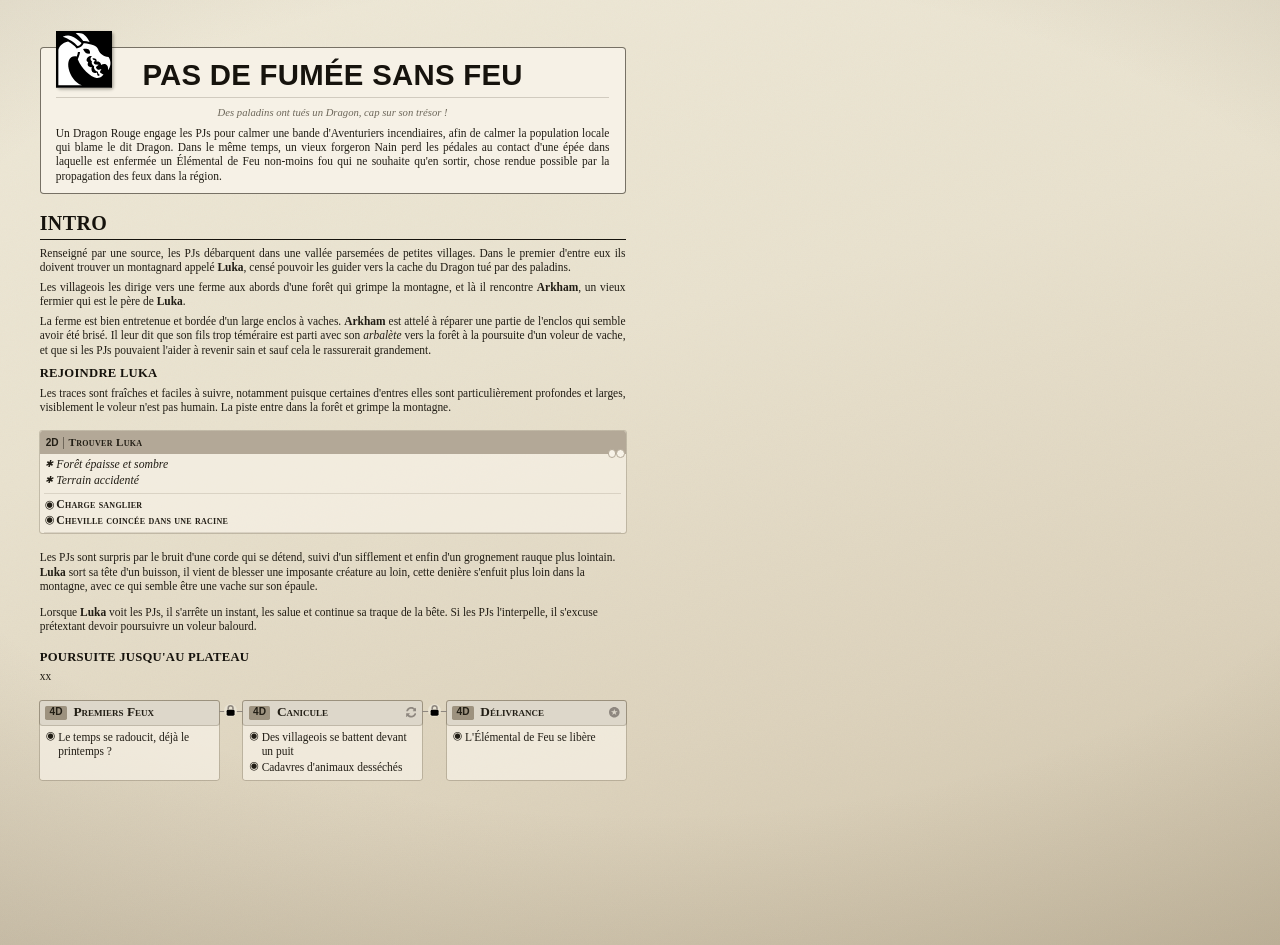
==== pas-de-fumee-sans-feu.html @ f0d396e5 "new scenario" ====
<!DOCTYPE html>
<html><head><meta charset="utf-8"><style>
:root {
  --color-title: #16130d;
  --color-text: #211d15;
  --color-heading: #221e15;
  --color-banner-text: #231f16;
  --color-muted: #6d675a;
  --color-pool-icon: #8e877f;
  --color-dice-bg: #9d927f;
  --color-banner: #b3a897;
  --color-page-far: #cfc3aa;
  --color-page-mid2: #ddd3bd;
  --color-pool-header: #ddd7ca;
  --color-page-mid1: #e9e2cf;
  --color-pool-link-bg: #e9e3d2;
  --color-page-start: #efe9d8;
  --color-cream: #f4eee0;
  --color-cream2: #f6f1e4;
  --color-transparent: rgba(0,0,0,0);
  --color-head-bg: rgba(246,241,230,1);
  --color-card-bg: rgba(247,242,231,0.72);
  --color-cols-bg: rgba(247,242,231,0.78);
  --color-card-solid: rgba(247,242,231,1);
  --color-shadow-dark: rgba(30,25,15,0.35);
  --color-border-module: rgba(52,45,33,0.65);
  --color-border-hook: rgba(60,50,35,0.18);
  --color-border-title: rgba(60,50,35,0.22);
  --color-border-challenge-light: rgba(80,70,52,0.15);
  --color-border-challenge: rgba(80,70,52,0.22);
  --color-border-card: rgba(80,70,52,0.25);
  --color-border-header: rgba(80,70,52,0.30);
  --color-border-section: rgba(80,70,52,0.45);
  --color-vignette: rgba(84,70,48,0.27);
}

@page { size: 176mm 250mm; margin: 0; }
* { box-sizing: border-box; print-color-adjust: exact; -webkit-print-color-adjust: exact; }
html, body { margin: 0; padding: 0; }
body {
  font-family: "Capito TRIAL 04", "Noto Serif", serif;
  font-weight: 300;
  font-size: 8.6pt; line-height: 1.24; color: var(--color-text);
  background:
    radial-gradient(115% 85% at 50% 42%, var(--color-transparent) 52%, var(--color-vignette) 100%),
    url("data:image/svg+xml;utf8,<svg xmlns='http://www.w3.org/2000/svg' width='240' height='240'><filter id='n'><feTurbulence type='fractalNoise' baseFrequency='0.8' numOctaves='2' stitchTiles='stitch'/><feColorMatrix values='0 0 0 0 0.42 0 0 0 0 0.38 0 0 0 0 0.30 0 0 0 0.05 0'/></filter><rect width='240' height='240' filter='url(%23n)'/></svg>"),
    linear-gradient(165deg, var(--color-page-start) 0%, var(--color-page-mid1) 38%, var(--color-page-mid2) 72%, var(--color-page-far) 100%);
  width: 176mm; height: 250mm; overflow: hidden;
}
.page { padding: 8mm 10.5mm 7mm; height: 100%; }

/* ---- module header ---- */
.module-head {
  position: relative; border: 0.45mm solid var(--color-border-module);
  border-radius: 1mm; padding: 2.2mm 4mm 2.6mm; margin-top: 4.5mm;
  background: var(--color-head-bg);
}
.module-art {
  position: absolute; top: -4.6mm; left: 4mm; width: 15mm; height: 15mm;
  background: var(--color-head-bg);
  border-radius: 0.8mm; box-shadow: 0.4mm 0.4mm 0.8mm var(--color-shadow-dark);
}
.module-art svg { display: block; width: 100%; height: 100%; }
h1 {
  font-family: "Tiller", "Noto Sans", sans-serif; font-weight: 900; text-transform: uppercase;
  text-align: center; font-size: 22pt; letter-spacing: 0.01em;
  margin: 0.2mm 0 2mm; padding-bottom: 1mm; color: var(--color-title);
  border-bottom: 0.25mm solid var(--color-border-challenge);
}
.hooks { display: flex; margin: 0 2mm 1.8mm; }
.hook {
  flex: 1; margin: 0; padding: 0 3mm; font-style: italic; font-size: 8pt;
  color: var(--color-muted); text-align: center;
}
.hook + .hook { border-left: 0.25mm solid var(--color-border-hook); }
.intro { margin: 1.8mm 0 0; text-align: justify; font-size: 8.6pt; }
.intro strong { font-variant: small-caps; letter-spacing: 0.02em; }

/* ---- generic lists with Unicode markers ---- */
strong { font-weight: 700; }
ul { margin: 0; padding: 0; list-style: none; }
li { position: relative; padding-left: 3.4mm; margin: 0.35mm 0; }
li::before {
  position: absolute; left: 0.2mm; top: 0.08em;
  font-family: "DejaVu Sans", sans-serif; font-size: 0.95em; line-height: 1;
}

ul.m-dot li::before { content: "◉"; font-size: 0.95em; }
ul.m-triangle li::before { content: "▸"; font-size: 0.95em; }
ul.m-box li::before { content: "▢"; font-size: 0.95em; }
ul.m-star li::before { content: "✱"; font-size: 0.82em; }
.challenge .fail::before { content: "✘"; font-size: 1.2em; }

/* ---- pressure pools ---- */
.pools {
  display: flex; align-items: stretch;
  gap: 6.5mm; margin: 4.5mm 0 0;
}
.pool {
  flex: 1; background: var(--color-card-bg); border-radius: 0.7mm;
  box-shadow: 0 0 0 0.25mm var(--color-border-card);
}
.pool header {
  display: flex; align-items: center; gap: 1.7mm;
  background: var(--color-pool-header);
  border-radius: 0.65mm; padding: 1mm 1.5mm;
  box-shadow: 0 0 0 0.25mm var(--color-border-header);
}
.pool .dice {
  font-family: "Noto Sans", sans-serif; font-weight: 800; font-size: 7.6pt;
  background: var(--color-dice-bg); color: var(--color-heading); border-radius: 0.45mm;
  padding: 0.15mm 1.1mm; letter-spacing: 0.02em;
}
.pool h2 {
  margin: 0; font-size: 10pt; font-variant: small-caps; font-weight: 800;
  color: var(--color-heading); white-space: nowrap;
}
.pool .prop { margin-left: auto; width: 2.8mm; height: 2.8mm; }
.pool .prop svg { width: 100%; height: 100%; display: block; }
.pool ul { padding: 1.1mm 1.5mm 1.3mm; }
.pool-link {
  position: relative; flex: none; align-self: flex-start;
  width: 6.5mm; height: 6mm; margin: 0 -6.5mm;  /* exactly bridges the flex gap */
}
.pool-link::before {  /* line at header middle, spanning the gap only */
  content: ""; position: absolute; left: 0; right: 0; top: 2.6mm;
  border-top: 0.35mm solid var(--color-pool-icon);
}
.pool-link svg {  /* centered on the line, backing hides the line crossing */
  position: relative; display: block; width: 3.5mm; height: 3.5mm;
  margin: 0.85mm auto 0; background: var(--color-pool-link-bg); border-radius: 50%;
}

/* ---- banded sections (Useful Pieces / Set It Up) ---- */
.banded {
  margin-top: 4.5mm; border-radius: 0.8mm; overflow: hidden;
  box-shadow: 0 0 0 0.3mm var(--color-border-section);
}
.banner {
  margin: 0; text-align: center; font-size: 9.5pt; text-transform: uppercase;
  font-weight: 800; color: var(--color-banner-text);
  background: var(--color-banner);
  padding: 0.9mm 0 1.1mm;
}
.cols { display: flex; background: var(--color-cols-bg); }
.group { flex: 1; padding: 1.5mm 2mm 1.7mm; }
.group + .group { border-left: 0.25mm solid var(--color-border-title); }
.lead { margin: 0 0 0.8mm; text-align: left; }
.lead strong { font-variant: small-caps; font-weight: 800; letter-spacing: 0.02em; }
.two-col { columns: 2; column-gap: 4mm; }
.two-col li { break-inside: avoid; }

/* ---- simple paragraph ---- */
.simple-para { margin-top: 4.5mm; }
.simple-para h2 {
  margin: 0 0 1.5mm; padding-bottom: 1mm; text-align: left; font-size: 15pt;
  text-transform: uppercase; font-weight: 800; letter-spacing: 0.02em;
  color: var(--color-title); border-bottom: 0.35mm solid var(--color-title);
}
.simple-para h3 {
  margin: 2.5mm 0 1mm; font-size: 9.5pt; font-weight: 800;
  text-transform: uppercase; letter-spacing: 0.02em; color: var(--color-title);
}
.simple-para p { margin: 0 0 1.5mm; text-align: justify; font-size: 8.6pt; }
.simple-para p:last-child { margin-bottom: 0; }

/* ---- challenges ---- */
.challenges { display: flex; gap: 2.5mm; margin-top: 4.5mm; margin-bottom: 4.5mm; }
.challenge {
  flex: 1; background: var(--color-card-bg); border-radius: 0.65mm;
  box-shadow: 0 0 0 0.25mm var(--color-border-card); overflow: hidden;
}
.challenge header {
  position: relative; display: flex; align-items: baseline; gap: 1mm;
  background: var(--color-banner);
  color: var(--color-banner-text); padding: 1.1mm 1.6mm 1.2mm;
}
.challenge .dice {
  font-family: "Noto Sans", sans-serif; font-weight: 800; font-size: 7.6pt;
}
.challenge .sep { opacity: 0.8; font-weight: 300; }
.challenge h2 {
  margin: 0; font-size: 8.3pt; font-variant: small-caps; font-weight: 800;
  letter-spacing: 0.03em; white-space: nowrap;
}
.challenge header::before {  /* left rivet */
  content: ""; position: absolute; right: 2.4mm; bottom: -0.9mm;
  width: 1.8mm; height: 1.8mm; border-radius: 50%;
  background: var(--color-card-solid);
  border: 0.25mm solid var(--color-banner);
}
.challenge header::after {  /* right rivet */
  content: ""; position: absolute; right: 0.1mm; bottom: -0.9mm;
  width: 1.8mm; height: 1.8mm; border-radius: 50%;
  background: var(--color-card-solid);
  border: 0.25mm solid var(--color-banner);
}
.challenge ul { margin: 1mm 1.2mm 0; font-size: 8.8pt; padding-bottom: 0.8mm;
  border-bottom: 0.25mm solid var(--color-border-challenge-light); }
.challenge li { padding-left: 3.2mm; }
.traits { font-style: italic; }
.moves { font-variant: small-caps; font-weight: 600; letter-spacing: 0.02em; }
.challenge .fail {
  margin: 0.9mm 1.2mm 1.2mm; padding-left: 3.2mm; position: relative;
  font-style: italic; font-size: 8.6pt; font-weight: 700;
}
.challenge .fail::before {
  position: absolute; left: 0.2mm; top: 0.08em;
  font-family: "DejaVu Sans", sans-serif; line-height: 1;
}

/* ---- mix it up ---- */
.mix-it-up {
  display: flex; align-items: center; gap: 2.4mm; margin: 4.5mm 0 0;
  background: var(--color-card-bg); border-radius: 0.6mm; padding: 1mm 1.6mm;
  box-shadow: 0 0 0 0.25mm var(--color-border-card);
}
.mix-it-up strong {
  background: var(--color-dice-bg); color: var(--color-heading); font-variant: small-caps; font-weight: 700;
  letter-spacing: 0.05em; border-radius: 0.45mm; padding: 0.3mm 1.8mm 0.4mm;
  white-space: nowrap;
}
.mix-it-up em { font-size: 9pt; }

@font-face { font-family: 'Tiller'; src: url('file:///home/tom/rpgs/grimwild/grimwild-md/fonts/fonnts.com-Tiller-Heavy.otf') format('opentype'); font-weight: 900; font-style: normal; }
@font-face { font-family: 'Capito TRIAL 04'; src: url('file:///home/tom/rpgs/grimwild/grimwild-md/fonts/CapitoTRIAL04-Light.otf') format('opentype'); font-weight: 300; font-style: normal; }
@font-face { font-family: 'Capito TRIAL 04'; src: url('file:///home/tom/rpgs/grimwild/grimwild-md/fonts/CapitoTRIAL04-LightItalic.otf') format('opentype'); font-weight: 300; font-style: italic; }
@font-face { font-family: 'Capito TRIAL 04'; src: url('file:///home/tom/rpgs/grimwild/grimwild-md/fonts/CapitoTRIAL04-Bold.otf') format('opentype'); font-weight: 700; font-style: normal; }
@font-face { font-family: 'Capito TRIAL 04'; src: url('file:///home/tom/rpgs/grimwild/grimwild-md/fonts/CapitoTRIAL04-BoldItalic.otf') format('opentype'); font-weight: 700; font-style: italic; }
@font-face { font-family: 'Capito TRIAL 04'; src: url('file:///home/tom/rpgs/grimwild/grimwild-md/fonts/CapitoTRIAL04-Heavy.otf') format('opentype'); font-weight: 800; font-style: normal; }</style></head>
<body><div class="page">
<header class="module-head">
  <div class="module-art"><svg xmlns="http://www.w3.org/2000/svg" viewBox="0 0 512 512"><path d="M0 0h512v512H0z" fill="#000" fill-opacity="1"></path><g><path d="M200.947 18.686c-6.98.087-14.64.774-22.85 1.9 27.57 20.468 51.098 45.25 67.594 70.527 1.66 0 3.312.012 4.958.047 18.066.39 35.487 2.906 53.217 7.2-15.695-28.457-29.935-50.19-47.45-63.22-13.817-10.278-30.063-16.168-52.52-16.454-.967-.013-1.95-.013-2.948 0zm-91.66 22.96c-.73-.002-1.46.006-2.195.022-14.045.31-29.36 3.92-46.86 11.13 56.18 18.807 106.985 50.468 133.907 83.585 18.377-5.13 29.44-14.72 36.454-28.817C195.84 78.18 168.118 56.19 140.65 46.96c-10.168-3.418-20.433-5.306-31.363-5.315zm-.203 52.786c-39.42 6.758-74.73 31.854-87.822 74.19v322.345h212.73C100.352 442.58 61.19 206.49 187.115 230.104c5.838-14.164 9.92-28.027 11.018-41.465l18.627 1.522c-1.684 20.592-8.828 40.49-18.033 59.943-.732 2.035-1.472 4.12-2.186 6.063 32.842 85.24 113.77 160.69 169.495 168.197.915.033 1.905-.002 2.953-.09 17.016 1.035 35.86-4.222 52.21-22.304l7.984-8.83-10.473-5.658c-6.507-3.515-14.29-7.094-18.167-10.925-1.938-1.916-2.793-3.47-3.074-5.194-.282-1.725-.13-4.227 2.23-8.578l10.673-19.656-21.484 6.222c-6.304 1.825-17.305-3.032-23.224-10.71-2.96-3.84-4.408-7.907-4.387-10.843.02-2.938.72-5.125 4.747-8.05l19.453-14.125-23.884-2.72c-9.974-1.137-16.37-6.658-19.17-12.294-2.802-5.634-2.312-10.084 1.375-13.31l12.204-10.677-15.358-5.205c-6.717-2.276-10.296-7.555-10.357-10.633-.028-1.373.238-2.666 1.843-4.476 10.93-2.39 21.258-.45 28.088 6.374 6.154 6.146 8.35 15.128 6.977 24.832 8.55-2.254 16.985-1.616 24.112 2.494 9.34 5.387 14.647 15.692 15.67 27.965 15.212-10.132 32.152-12.725 45.262-5.164 15.467 8.92 21.36 29.513 16.805 51.75 23.992-33.355 34.588-75.717 5.617-120.43-46.726-4.442-81.693-30.676-93.293-67.64-5.026-16.016-21.284-28.67-42-37.904l-.08.217c-29.74-10.823-55.575-17.35-82.604-18.733l.08.155c-2.294-.093-4.56-.16-6.762-.172-9.537 22.874-28.662 39.9-57.436 46.054l-5.906 1.262-3.576-4.864c-14.216-19.33-41.23-40.452-74.002-58.074zm156.215 65.26c27.927-.073 44.874 11.617 42.09 44.45-35.844 3.39-51.933-16.683-63.074-42.632 7.507-1.155 14.538-1.8 20.983-1.817zm48.407 66.363c3.708.07 7.14.994 10.014 2.812a35.171 35.171 0 0 0-4.16 3.543c-5.246 5.24-8.087 12.122-7.956 18.742.183 9.322 5.27 17.184 12.68 22.56-3.14 8.103-2.452 17.455 1.407 25.22 3.813 7.668 10.54 14.273 19.302 18.398-1.445 3.366-2.375 6.862-2.4 10.33-.062 8.407 3.38 16.042 8.273 22.39 6.792 8.81 16.862 15.936 28.026 17.91-.183 2.18-.204 4.333.133 6.407 1.05 6.444 4.515 11.66 8.38 15.48 3.41 3.37 7.19 5.892 10.798 7.993-6.345 4.792-12.414 7.056-18.618 7.79-6.515-7.937-9.71-19.084-9.41-31.454-11.767 6.177-24.21 7.156-34.12 1.44-14.668-8.46-19.393-29.036-13.187-50.33-11.336 2.77-22.13.92-29.187-6.132-8.875-8.865-9.535-23.626-3.094-37.95-3.676-.615-6.963-2.166-9.525-4.725-8.808-8.798-5.773-26.09 6.776-38.626 7.843-7.835 17.546-11.957 25.87-11.8z" fill="#fff" fill-opacity="1"></path></g></svg></div>
  <h1>Pas de fumée sans feu</h1>
  <div class='hooks'><p class='hook'><em>Des paladins ont tués un Dragon, cap sur son trésor !</em></p></div>
  <p class='intro'>Un Dragon Rouge engage les PJs pour calmer une bande d'Aventuriers incendiaires, afin de calmer la population locale qui blame le dit Dragon. Dans le même temps, un vieux forgeron Nain perd les pédales au contact d'une épée dans laquelle est enfermée un Élémental de Feu non-moins fou qui ne souhaite qu'en sortir, chose rendue possible par la propagation des feux dans la région.</p>
</header>
<section class='simple-para'><h2>Intro</h2><p>Renseigné par une source, les PJs débarquent dans une vallée parsemées de petites villages. Dans le premier d'entre eux ils doivent trouver un montagnard appelé <strong>Luka</strong>, censé pouvoir les guider vers la cache du Dragon tué par des paladins.</p><p>Les villageois les dirige vers une ferme aux abords d'une forêt qui grimpe la montagne, et là il rencontre <strong>Arkham</strong>, un vieux fermier qui est le père de <strong>Luka</strong>.</p><p>La ferme est bien entretenue et bordée d'un large enclos à vaches. <strong>Arkham</strong> est attelé à réparer une partie de l'enclos qui semble avoir été brisé. Il leur dit que son fils trop téméraire est parti avec son <em>arbalète</em> vers la forêt à la poursuite d'un voleur de vache, et que si les PJs pouvaient l'aider à revenir sain et sauf cela le rassurerait grandement.</p><h3>Rejoindre Luka</h3><p>Les traces sont fraîches et faciles à suivre, notamment puisque certaines d'entres elles sont particulièrement profondes et larges, visiblement le voleur n'est pas humain. La piste entre dans la forêt et grimpe la montagne.</p></section>
<section class='challenges'><div class='challenge'><header><span class='dice'>2D</span><span class='sep'>|</span><h2>Trouver Luka</h2></header><ul class='m-star traits'><li>Forêt épaisse et sombre</li><li>Terrain accidenté</li></ul><ul class='m-dot moves'><li>Charge sanglier</li><li>Cheville coincée dans une racine</li></ul></div></section>
<p>Les PJs sont surpris par le bruit d'une corde qui se détend, suivi d'un sifflement et enfin d'un grognement rauque plus lointain. <strong>Luka</strong> sort sa tête d'un buisson, il vient de blesser une imposante créature au loin, cette denière s'enfuit plus loin dans la montagne, avec ce qui semble être une vache sur son épaule.</p>
<p>Lorsque <strong>Luka</strong> voit les PJs, il s'arrête un instant, les salue et continue sa traque de la bête. Si les PJs l'interpelle, il s'excuse prétextant devoir poursuivre un voleur balourd.</p>
<section class='simple-para'><h3>Poursuite jusqu'au plateau</h3><p>xx</p></section>
<section class='pools'><div class='pool'><header><span class='dice'>4D</span><h2>Premiers Feux</h2></header><ul class='m-dot'><li>Le temps se radoucit, déjà le printemps ?</li></ul></div><div class='pool-link lock'><svg viewBox='0 0 10 10'><rect x='2' y='4.4' width='6' height='4.4' rx='1'/><path d='M3.2 4.4 V3.1 a1.8 1.8 0 0 1 3.6 0 V4.4' fill='none' stroke='var(--color-pool-icon)' stroke-width='1.2'/></svg></div><div class='pool repeat'><header><span class='dice'>4D</span><h2>Canicule</h2><span class='prop'><svg fill='var(--color-pool-icon)' version='1.1' xmlns='http://www.w3.org/2000/svg' viewBox='0 0 94.073 94.072' xml:space='preserve'><g><path d='M91.465,5.491c-0.748-0.311-1.609-0.139-2.18,0.434l-8.316,8.316C72.046,5.057,60.125,0,47.399,0c-2.692,0-5.407,0.235-8.068,0.697C21.218,3.845,6.542,17.405,1.944,35.244c-0.155,0.599-0.023,1.235,0.355,1.724c0.379,0.489,0.962,0.775,1.581,0.775h12.738c0.839,0,1.59-0.524,1.878-1.313c3.729-10.193,12.992-17.971,23.598-19.814c1.747-0.303,3.525-0.456,5.288-0.456c8.428,0,16.299,3.374,22.168,9.5l-8.445,8.444c-0.571,0.572-0.742,1.432-0.434,2.179c0.311,0.748,1.039,1.235,1.848,1.235h28.181c1.104,0,2-0.896,2-2V7.338C92.7,6.53,92.211,5.801,91.465,5.491z'/><path d='M90.192,56.328H77.455c-0.839,0-1.59,0.523-1.878,1.312c-3.729,10.193-12.992,17.972-23.598,19.814c-1.748,0.303-3.525,0.456-5.288,0.456c-8.428,0-16.3-3.374-22.168-9.5l8.444-8.444c0.572-0.572,0.743-1.432,0.434-2.179c-0.31-0.748-1.039-1.235-1.848-1.235H3.374c-1.104,0-2,0.896-2,2v28.181c0,0.809,0.487,1.538,1.235,1.848c0.746,0.31,1.607,0.138,2.179-0.435l8.316-8.315c8.922,9.183,20.843,14.241,33.569,14.241c2.693,0,5.408-0.235,8.069-0.697c18.112-3.146,32.789-16.708,37.387-34.547c0.155-0.6,0.023-1.234-0.354-1.725C91.395,56.615,90.811,56.328,90.192,56.328z'/></g></svg></span></header><ul class='m-dot'><li>Des villageois se battent devant un puit</li><li>Cadavres d'animaux desséchés</li></ul></div><div class='pool-link lock'><svg viewBox='0 0 10 10'><rect x='2' y='4.4' width='6' height='4.4' rx='1'/><path d='M3.2 4.4 V3.1 a1.8 1.8 0 0 1 3.6 0 V4.4' fill='none' stroke='var(--color-pool-icon)' stroke-width='1.2'/></svg></div><div class='pool end'><header><span class='dice'>4D</span><h2>Délivrance</h2><span class='prop'><svg viewBox="0 0 16 16" version="1.1" xmlns="http://www.w3.org/2000/svg" xmlns:xlink="http://www.w3.org/1999/xlink" class="si-glyph si-glyph-circle-star" fill="var(--color-pool-icon)"><g id="SVGRepo_bgCarrier" stroke-width="0"></g><g id="SVGRepo_tracerCarrier" stroke-linecap="round" stroke-linejoin="round"></g><g id="SVGRepo_iconCarrier"> <title>1047</title> <defs> </defs> <g stroke="none" stroke-width="1" fill="none" fill-rule="evenodd"> <path d="M8,0.062 C3.581,0.062 0,3.621 0,8.009 C0,12.399 3.581,15.958 8,15.958 C12.418,15.958 16,12.398 16,8.009 C16,3.621 12.418,0.062 8,0.062 L8,0.062 Z M11.108,12.025 L8.021,9.902 L4.933,12.025 L6.112,8.59 L3.024,6.465 L6.841,6.465 L8.021,3.03 L9.201,6.465 L13.017,6.465 L9.93,8.59 L11.108,12.025 L11.108,12.025 Z" fill="var(--color-pool-icon)" class="si-glyph-fill"> </path> </g> </g></svg>
</span></header><ul class='m-dot'><li>L'Élémental de Feu se libère</li></ul></div></section>
</div></body></html>
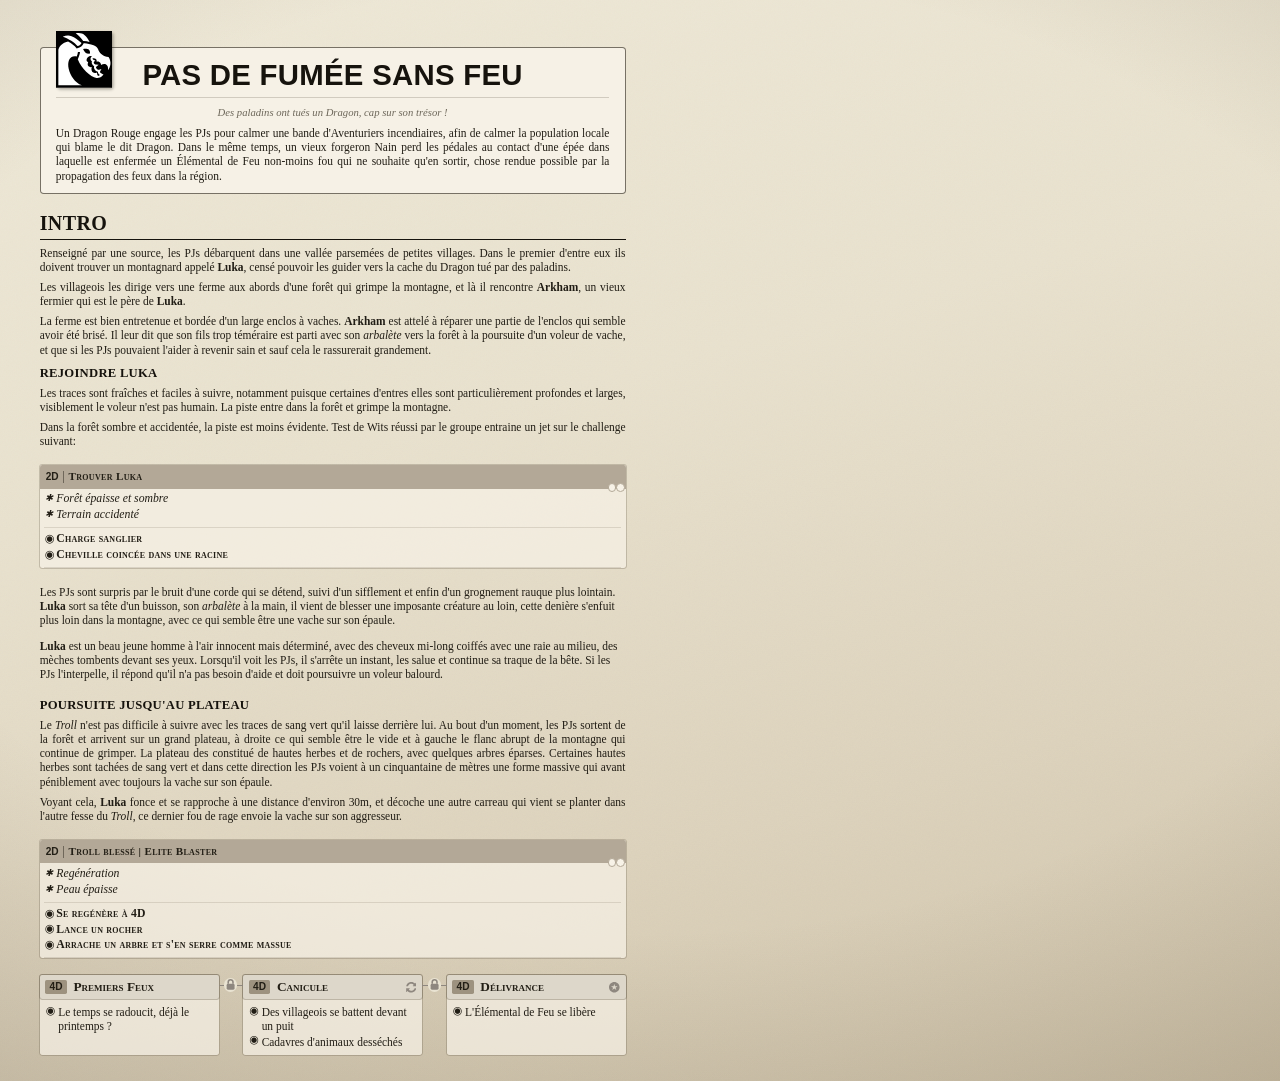
==== commit df513053: "update scenario" ====
--- a/pas-de-fumee-sans-feu.html
+++ b/pas-de-fumee-sans-feu.html
@@ -34,7 +34,11 @@
   --color-vignette: rgba(84,70,48,0.27);
 }
 
-@page { size: 176mm 250mm; margin: 0; }
+@page {
+  size: 176mm 250mm;
+  margin: 0 0 10mm 0;
+  @bottom-center { content: counter(page); font-size: 8pt; color: var(--color-text); }
+}
 * { box-sizing: border-box; print-color-adjust: exact; -webkit-print-color-adjust: exact; }
 html, body { margin: 0; padding: 0; }
 body {
@@ -45,7 +49,7 @@
     radial-gradient(115% 85% at 50% 42%, var(--color-transparent) 52%, var(--color-vignette) 100%),
     url("data:image/svg+xml;utf8,<svg xmlns='http://www.w3.org/2000/svg' width='240' height='240'><filter id='n'><feTurbulence type='fractalNoise' baseFrequency='0.8' numOctaves='2' stitchTiles='stitch'/><feColorMatrix values='0 0 0 0 0.42 0 0 0 0 0.38 0 0 0 0 0.30 0 0 0 0.05 0'/></filter><rect width='240' height='240' filter='url(%23n)'/></svg>"),
     linear-gradient(165deg, var(--color-page-start) 0%, var(--color-page-mid1) 38%, var(--color-page-mid2) 72%, var(--color-page-far) 100%);
-  width: 176mm; height: 250mm; overflow: hidden;
+  width: 176mm; height: auto;
 }
 .page { padding: 8mm 10.5mm 7mm; height: 100%; }
 
@@ -235,11 +239,12 @@
   <div class='hooks'><p class='hook'><em>Des paladins ont tués un Dragon, cap sur son trésor !</em></p></div>
   <p class='intro'>Un Dragon Rouge engage les PJs pour calmer une bande d'Aventuriers incendiaires, afin de calmer la population locale qui blame le dit Dragon. Dans le même temps, un vieux forgeron Nain perd les pédales au contact d'une épée dans laquelle est enfermée un Élémental de Feu non-moins fou qui ne souhaite qu'en sortir, chose rendue possible par la propagation des feux dans la région.</p>
 </header>
-<section class='simple-para'><h2>Intro</h2><p>Renseigné par une source, les PJs débarquent dans une vallée parsemées de petites villages. Dans le premier d'entre eux ils doivent trouver un montagnard appelé <strong>Luka</strong>, censé pouvoir les guider vers la cache du Dragon tué par des paladins.</p><p>Les villageois les dirige vers une ferme aux abords d'une forêt qui grimpe la montagne, et là il rencontre <strong>Arkham</strong>, un vieux fermier qui est le père de <strong>Luka</strong>.</p><p>La ferme est bien entretenue et bordée d'un large enclos à vaches. <strong>Arkham</strong> est attelé à réparer une partie de l'enclos qui semble avoir été brisé. Il leur dit que son fils trop téméraire est parti avec son <em>arbalète</em> vers la forêt à la poursuite d'un voleur de vache, et que si les PJs pouvaient l'aider à revenir sain et sauf cela le rassurerait grandement.</p><h3>Rejoindre Luka</h3><p>Les traces sont fraîches et faciles à suivre, notamment puisque certaines d'entres elles sont particulièrement profondes et larges, visiblement le voleur n'est pas humain. La piste entre dans la forêt et grimpe la montagne.</p></section>
+<section class='simple-para'><h2>Intro</h2><p>Renseigné par une source, les PJs débarquent dans une vallée parsemées de petites villages. Dans le premier d'entre eux ils doivent trouver un montagnard appelé <strong>Luka</strong>, censé pouvoir les guider vers la cache du Dragon tué par des paladins.</p><p>Les villageois les dirige vers une ferme aux abords d'une forêt qui grimpe la montagne, et là il rencontre <strong>Arkham</strong>, un vieux fermier qui est le père de <strong>Luka</strong>.</p><p>La ferme est bien entretenue et bordée d'un large enclos à vaches. <strong>Arkham</strong> est attelé à réparer une partie de l'enclos qui semble avoir été brisé. Il leur dit que son fils trop téméraire est parti avec son <em>arbalète</em> vers la forêt à la poursuite d'un voleur de vache, et que si les PJs pouvaient l'aider à revenir sain et sauf cela le rassurerait grandement.</p><h3>Rejoindre Luka</h3><p>Les traces sont fraîches et faciles à suivre, notamment puisque certaines d'entres elles sont particulièrement profondes et larges, visiblement le voleur n'est pas humain. La piste entre dans la forêt et grimpe la montagne.</p><p>Dans la forêt sombre et accidentée, la piste est moins évidente. Test de Wits réussi par le groupe entraine un jet sur le challenge suivant:</p></section>
 <section class='challenges'><div class='challenge'><header><span class='dice'>2D</span><span class='sep'>|</span><h2>Trouver Luka</h2></header><ul class='m-star traits'><li>Forêt épaisse et sombre</li><li>Terrain accidenté</li></ul><ul class='m-dot moves'><li>Charge sanglier</li><li>Cheville coincée dans une racine</li></ul></div></section>
-<p>Les PJs sont surpris par le bruit d'une corde qui se détend, suivi d'un sifflement et enfin d'un grognement rauque plus lointain. <strong>Luka</strong> sort sa tête d'un buisson, il vient de blesser une imposante créature au loin, cette denière s'enfuit plus loin dans la montagne, avec ce qui semble être une vache sur son épaule.</p>
-<p>Lorsque <strong>Luka</strong> voit les PJs, il s'arrête un instant, les salue et continue sa traque de la bête. Si les PJs l'interpelle, il s'excuse prétextant devoir poursuivre un voleur balourd.</p>
-<section class='simple-para'><h3>Poursuite jusqu'au plateau</h3><p>xx</p></section>
-<section class='pools'><div class='pool'><header><span class='dice'>4D</span><h2>Premiers Feux</h2></header><ul class='m-dot'><li>Le temps se radoucit, déjà le printemps ?</li></ul></div><div class='pool-link lock'><svg viewBox='0 0 10 10'><rect x='2' y='4.4' width='6' height='4.4' rx='1'/><path d='M3.2 4.4 V3.1 a1.8 1.8 0 0 1 3.6 0 V4.4' fill='none' stroke='var(--color-pool-icon)' stroke-width='1.2'/></svg></div><div class='pool repeat'><header><span class='dice'>4D</span><h2>Canicule</h2><span class='prop'><svg fill='var(--color-pool-icon)' version='1.1' xmlns='http://www.w3.org/2000/svg' viewBox='0 0 94.073 94.072' xml:space='preserve'><g><path d='M91.465,5.491c-0.748-0.311-1.609-0.139-2.18,0.434l-8.316,8.316C72.046,5.057,60.125,0,47.399,0c-2.692,0-5.407,0.235-8.068,0.697C21.218,3.845,6.542,17.405,1.944,35.244c-0.155,0.599-0.023,1.235,0.355,1.724c0.379,0.489,0.962,0.775,1.581,0.775h12.738c0.839,0,1.59-0.524,1.878-1.313c3.729-10.193,12.992-17.971,23.598-19.814c1.747-0.303,3.525-0.456,5.288-0.456c8.428,0,16.299,3.374,22.168,9.5l-8.445,8.444c-0.571,0.572-0.742,1.432-0.434,2.179c0.311,0.748,1.039,1.235,1.848,1.235h28.181c1.104,0,2-0.896,2-2V7.338C92.7,6.53,92.211,5.801,91.465,5.491z'/><path d='M90.192,56.328H77.455c-0.839,0-1.59,0.523-1.878,1.312c-3.729,10.193-12.992,17.972-23.598,19.814c-1.748,0.303-3.525,0.456-5.288,0.456c-8.428,0-16.3-3.374-22.168-9.5l8.444-8.444c0.572-0.572,0.743-1.432,0.434-2.179c-0.31-0.748-1.039-1.235-1.848-1.235H3.374c-1.104,0-2,0.896-2,2v28.181c0,0.809,0.487,1.538,1.235,1.848c0.746,0.31,1.607,0.138,2.179-0.435l8.316-8.315c8.922,9.183,20.843,14.241,33.569,14.241c2.693,0,5.408-0.235,8.069-0.697c18.112-3.146,32.789-16.708,37.387-34.547c0.155-0.6,0.023-1.234-0.354-1.725C91.395,56.615,90.811,56.328,90.192,56.328z'/></g></svg></span></header><ul class='m-dot'><li>Des villageois se battent devant un puit</li><li>Cadavres d'animaux desséchés</li></ul></div><div class='pool-link lock'><svg viewBox='0 0 10 10'><rect x='2' y='4.4' width='6' height='4.4' rx='1'/><path d='M3.2 4.4 V3.1 a1.8 1.8 0 0 1 3.6 0 V4.4' fill='none' stroke='var(--color-pool-icon)' stroke-width='1.2'/></svg></div><div class='pool end'><header><span class='dice'>4D</span><h2>Délivrance</h2><span class='prop'><svg viewBox="0 0 16 16" version="1.1" xmlns="http://www.w3.org/2000/svg" xmlns:xlink="http://www.w3.org/1999/xlink" class="si-glyph si-glyph-circle-star" fill="var(--color-pool-icon)"><g id="SVGRepo_bgCarrier" stroke-width="0"></g><g id="SVGRepo_tracerCarrier" stroke-linecap="round" stroke-linejoin="round"></g><g id="SVGRepo_iconCarrier"> <title>1047</title> <defs> </defs> <g stroke="none" stroke-width="1" fill="none" fill-rule="evenodd"> <path d="M8,0.062 C3.581,0.062 0,3.621 0,8.009 C0,12.399 3.581,15.958 8,15.958 C12.418,15.958 16,12.398 16,8.009 C16,3.621 12.418,0.062 8,0.062 L8,0.062 Z M11.108,12.025 L8.021,9.902 L4.933,12.025 L6.112,8.59 L3.024,6.465 L6.841,6.465 L8.021,3.03 L9.201,6.465 L13.017,6.465 L9.93,8.59 L11.108,12.025 L11.108,12.025 Z" fill="var(--color-pool-icon)" class="si-glyph-fill"> </path> </g> </g></svg>
+<p>Les PJs sont surpris par le bruit d'une corde qui se détend, suivi d'un sifflement et enfin d'un grognement rauque plus lointain. <strong>Luka</strong> sort sa tête d'un buisson, son <em>arbalète</em> à la main, il vient de blesser une imposante créature au loin, cette denière s'enfuit plus loin dans la montagne, avec ce qui semble être une vache sur son épaule.</p>
+<p><strong>Luka</strong> est un beau jeune homme à l'air innocent mais déterminé, avec des cheveux mi-long coiffés avec une raie au milieu, des mèches tombents devant ses yeux. Lorsqu'il voit les PJs, il s'arrête un instant, les salue et continue sa traque de la bête. Si les PJs l'interpelle, il répond qu'il n'a pas besoin d'aide et doit poursuivre un voleur balourd.</p>
+<section class='simple-para'><h3>Poursuite jusqu'au plateau</h3><p>Le <em>Troll</em> n'est pas difficile à suivre avec les traces de sang vert qu'il laisse derrière lui. Au bout d'un moment, les PJs sortent de la forêt et arrivent sur un grand plateau, à droite ce qui semble être le vide et à gauche le flanc abrupt de la montagne qui continue de grimper. La plateau des constitué de hautes herbes et de rochers, avec quelques arbres éparses. Certaines hautes herbes sont tachées de sang vert et dans cette direction les PJs voient à un cinquantaine de mètres une forme massive qui avant péniblement avec toujours la vache sur son épaule.</p><p>Voyant cela, <strong>Luka</strong> fonce et se rapproche à une distance d'environ 30m, et décoche une autre carreau qui vient se planter dans l'autre fesse du <em>Troll</em>, ce dernier fou de rage envoie la vache sur son aggresseur.</p></section>
+<section class='challenges'><div class='challenge'><header><span class='dice'>2D</span><span class='sep'>|</span><h2>Troll blessé | Elite Blaster</h2></header><ul class='m-star traits'><li>Regénération</li><li>Peau épaisse</li></ul><ul class='m-dot moves'><li>Se regénère à 4D</li><li>Lance un rocher</li><li>Arrache un arbre et s'en serre comme massue</li></ul></div></section>
+<section class='pools'><div class='pool'><header><span class='dice'>4D</span><h2>Premiers Feux</h2></header><ul class='m-dot'><li>Le temps se radoucit, déjà le printemps ?</li></ul></div><div class='pool-link lock'><svg viewBox='0 0 10 10'><rect x='2' y='4.4' width='6' height='4.4' rx='1' fill='var(--color-pool-icon)'/><path d='M3.2 4.4 V3.1 a1.8 1.8 0 0 1 3.6 0 V4.4' fill='none' stroke='var(--color-pool-icon)' stroke-width='1.2'/></svg></div><div class='pool repeat'><header><span class='dice'>4D</span><h2>Canicule</h2><span class='prop'><svg fill='var(--color-pool-icon)' version='1.1' xmlns='http://www.w3.org/2000/svg' viewBox='0 0 94.073 94.072' xml:space='preserve'><g><path d='M91.465,5.491c-0.748-0.311-1.609-0.139-2.18,0.434l-8.316,8.316C72.046,5.057,60.125,0,47.399,0c-2.692,0-5.407,0.235-8.068,0.697C21.218,3.845,6.542,17.405,1.944,35.244c-0.155,0.599-0.023,1.235,0.355,1.724c0.379,0.489,0.962,0.775,1.581,0.775h12.738c0.839,0,1.59-0.524,1.878-1.313c3.729-10.193,12.992-17.971,23.598-19.814c1.747-0.303,3.525-0.456,5.288-0.456c8.428,0,16.299,3.374,22.168,9.5l-8.445,8.444c-0.571,0.572-0.742,1.432-0.434,2.179c0.311,0.748,1.039,1.235,1.848,1.235h28.181c1.104,0,2-0.896,2-2V7.338C92.7,6.53,92.211,5.801,91.465,5.491z'/><path d='M90.192,56.328H77.455c-0.839,0-1.59,0.523-1.878,1.312c-3.729,10.193-12.992,17.972-23.598,19.814c-1.748,0.303-3.525,0.456-5.288,0.456c-8.428,0-16.3-3.374-22.168-9.5l8.444-8.444c0.572-0.572,0.743-1.432,0.434-2.179c-0.31-0.748-1.039-1.235-1.848-1.235H3.374c-1.104,0-2,0.896-2,2v28.181c0,0.809,0.487,1.538,1.235,1.848c0.746,0.31,1.607,0.138,2.179-0.435l8.316-8.315c8.922,9.183,20.843,14.241,33.569,14.241c2.693,0,5.408-0.235,8.069-0.697c18.112-3.146,32.789-16.708,37.387-34.547c0.155-0.6,0.023-1.234-0.354-1.725C91.395,56.615,90.811,56.328,90.192,56.328z'/></g></svg></span></header><ul class='m-dot'><li>Des villageois se battent devant un puit</li><li>Cadavres d'animaux desséchés</li></ul></div><div class='pool-link lock'><svg viewBox='0 0 10 10'><rect x='2' y='4.4' width='6' height='4.4' rx='1' fill='var(--color-pool-icon)'/><path d='M3.2 4.4 V3.1 a1.8 1.8 0 0 1 3.6 0 V4.4' fill='none' stroke='var(--color-pool-icon)' stroke-width='1.2'/></svg></div><div class='pool end'><header><span class='dice'>4D</span><h2>Délivrance</h2><span class='prop'><svg viewBox="0 0 16 16" version="1.1" xmlns="http://www.w3.org/2000/svg" xmlns:xlink="http://www.w3.org/1999/xlink" class="si-glyph si-glyph-circle-star" fill="var(--color-pool-icon)"><g id="SVGRepo_bgCarrier" stroke-width="0"></g><g id="SVGRepo_tracerCarrier" stroke-linecap="round" stroke-linejoin="round"></g><g id="SVGRepo_iconCarrier"> <title>1047</title> <defs> </defs> <g stroke="none" stroke-width="1" fill="none" fill-rule="evenodd"> <path d="M8,0.062 C3.581,0.062 0,3.621 0,8.009 C0,12.399 3.581,15.958 8,15.958 C12.418,15.958 16,12.398 16,8.009 C16,3.621 12.418,0.062 8,0.062 L8,0.062 Z M11.108,12.025 L8.021,9.902 L4.933,12.025 L6.112,8.59 L3.024,6.465 L6.841,6.465 L8.021,3.03 L9.201,6.465 L13.017,6.465 L9.93,8.59 L11.108,12.025 L11.108,12.025 Z" fill="var(--color-pool-icon)" class="si-glyph-fill"> </path> </g> </g></svg>
 </span></header><ul class='m-dot'><li>L'Élémental de Feu se libère</li></ul></div></section>
 </div></body></html>
